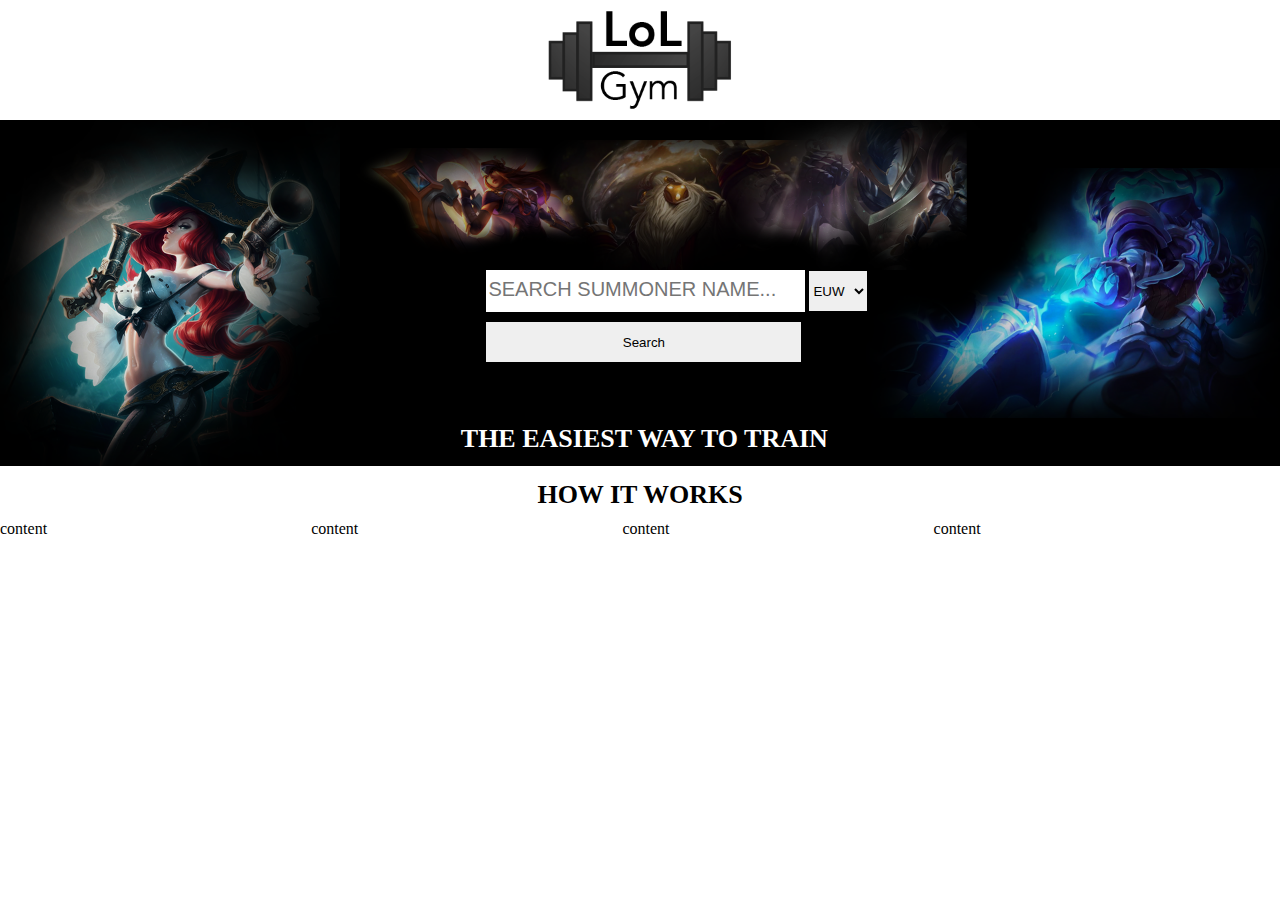
==== Iteration7/index.html @ 9754d8de "safety push before bed" ====
<!DOCTYPE html>
<html lang="en">
<head>
  <meta charset="utf-8">
  <title>Archie Riley</title>
  <meta name="description" content="">
  <meta name="author" content="">
  <meta name="viewport" content="width=device-width, initial-scale=1">
    <link rel="stylesheet" type="text/css" href="style.css">
  <script src="https://ajax.googleapis.com/ajax/libs/jquery/3.1.1/jquery.min.js"></script>
  <script src="script.js"></script>
</head>
<body onload="hide();">
    
<div class="logo">
    <img src="images/lolGymLogo.png" class="logoImg">
</div>

    
    <div id="imgContainer">
    <img src="images/banner2.png" class="bannerImg">
        
        <div id="inputContainer">
            <input id="userName"  placeholder="SEARCH SUMMONER NAME..."/>
                <select id="local">
                  <option value="ru">RU</option>
                  <option value="lan">LAN</option>
                  <option value="eune">EUNE</option>
                  <option value="oce">OCE</option>
                  <option value="tr">TR</option>
                  <option value="jp">JP</option>
                  <option value="kr">KR</option>
                  <option value="br">BR</option>
                  <option value="na">NA</option>
                  <option value="euw" selected="true">EUW</option>
                  <option value="las">LAS</option>
                </select><br/>
    
<input type="submit" value="Search" onclick="submitInfo();clearerror();"/>
    <span id="serverType"></span>
    <span id="sumName"></span>
    <span id="errors"></span>
            
        </div>
<div id="headingOne">
    <h1>THE EASIEST WAY TO TRAIN</h1>
</div>
    </div>
<div class="information">
<h2>HOW IT WORKS</h2>
    <div class="divider">
        content
    </div>
    
    <div class="divider">
        content
    </div>
    
    <div class="divider">
        content
    </div>
    
    <div class="divider">
        content
    </div>
    
</div>
   

    
<!--
    
    <div class="img-container">
                      <img src="images/uxperiments.png" id="ux">
                      <div class="uxbutton">
                      <p>hello</p>        
                      </div>
                  </div>
    
-->
<!--

-->
    
<br>
<br>
    
    <div id="stats">
    <div class="wrapper">
<span id="username"></span><p id="intro" style="display:none;">'s stats<br><br></p>

    <div class="summonerinfo">
    Summoner Level: <span id="sLevel"></span><br>
    Solo Rank: <span id="soloTier"></span><span id="soloDiv"></span><span id="soloLp"></span><br>
    Flex Rank: <span id="flexTier"></span><span id="flexDiv"></span><span id="flexLp"></span>
    </div>

<!--
<br>Output: <span id="output"></span>   
<br>Output two: <span id="outputtwo"></span>
-->
    <div class="winrate">
    Played: <span id="played"></span><br>
    Wins: <span id ="wins"></span><br>
    Losses: <span id="losses"></span><br>
    Winrate: <span id="winrate"></span><br>
    </div>
    
    <div class="kda">
    Average KDA: <span id="kills"></span><span id="deaths"></span><span id="assists"></span><br>
    Damage dealt/game: <span id="dmgD"></span><br>
    Damage taken/game: <span id="dmgT"></span>
    <br>
    </div>
    
    <div class="gold">
    CS/Game: <span id="cs"></span><br>
    Gold/Game: <span id="aGold"></span><br>
    Turrets/Game: <span id="turrets"></span>
    <br>
    </div>
        </div>
    
    <div class="wrapper">
<span id="playerTier"></span><p id="tierTitle" style="display:none;"> Average Stats<br><br></p>

    <div class="winrate">
    <br><br>
    <br><br>
    <br><br>
    Winrate: <span id="leagueWinrate"></span><br>
    </div>
    
    <div class="kda">
    Average KDA: <span id="leagueKills"></span><span id="leagueDeaths"></span><span id="leagueAssists"></span><br>
    Damage dealt/game: <span id="leagueDmgD"></span><br>
    Damage taken/game: <span id="leagueDmgT"></span>
    <br>
    </div>
    
    <div class="gold">
    CS/Game: <span id="leagueCs"></span><br>
    Gold/Game: <span id="leagueGold"></span><br>
    Turrets/Game: <span id="leagueTurrets"></span>
    <br>
    </div>
        </div>
    </div>
    <br>
    <input type="submit" value="Generate game plan" id="generateGamePlan" onClick="gamePlan();"/>

    <div class="plan">
        
        <div id = "winrateContent">
        <p>Winrate content</p>
        </div>

        <div id = "dmgDContent">
        <p>Damage dealt content</p>
        </div>

        <div id = "dmgTContent">
        <p>Damage taken content</p>
        </div>

        <div id = "csContent">
        <p>CS content</p>
        </div>

        <div id = "goldContent">
        <p>Gold content</p>
        </div>
        
        <div id = "killsContent">
        <p>Kills content</p>
        </div>
        
        <div id = "assistsContent">
        <p>Gold content</p>
        </div>
        
        <div id = "deathsContent">
        <p>Gold content</p>
        </div>
        
        <div id = "turretsContent">
        <p>Gold content</p>
        </div>
        
    </div>
    
    
   
    
    
    
    </body>
</html>
---- Iteration7/style.css ----
body {
    margin: 0px;
}

div {
    margin-top: 10px;
    margin-bottom: 10px;
}

.wrapper {
    width:300px;
    display: inline-block;
}

.logo {
    width:100%;
    height: auto;
}

.logoImg {
    display: block;
    margin-left: auto;
    margin-right: auto;
    height: 100px;
    width: auto;
}

.mainBanner {
    width: 100%;
    height: auto;
    
}

.banner {
    width: 100%;
    height: auto;
   
}


#imgContainer {
    position: relative;    
}

h1 {
    color: white;
    font-size: 26px;
}

h2 {
    color: black;
    font-size: 26px;
    text-align: center;
    margin: 0;
}

#inputContainer {
   position: absolute;
   top: 40%;
   left: 38%;
}

#headingOne {
   position: absolute;
   top: 79%;
   left: 36%;
}

.bannerImg {
    width: 100%;
    height: auto;
}

input {
    width: 315px;
    height: 40px;
    border: none;
    margin-bottom: 10px;
}

select {
    height: 40px;
    border: none;
    border-radius: 0px;
}

::-webkit-input-placeholder { /* Chrome/Opera/Safari */
  font-size: 20px;

}

.information {
    width: 100%;
    height: auto;
}

.divider {
    height: auto;
    width: 24%;
    display: inline-block;
}
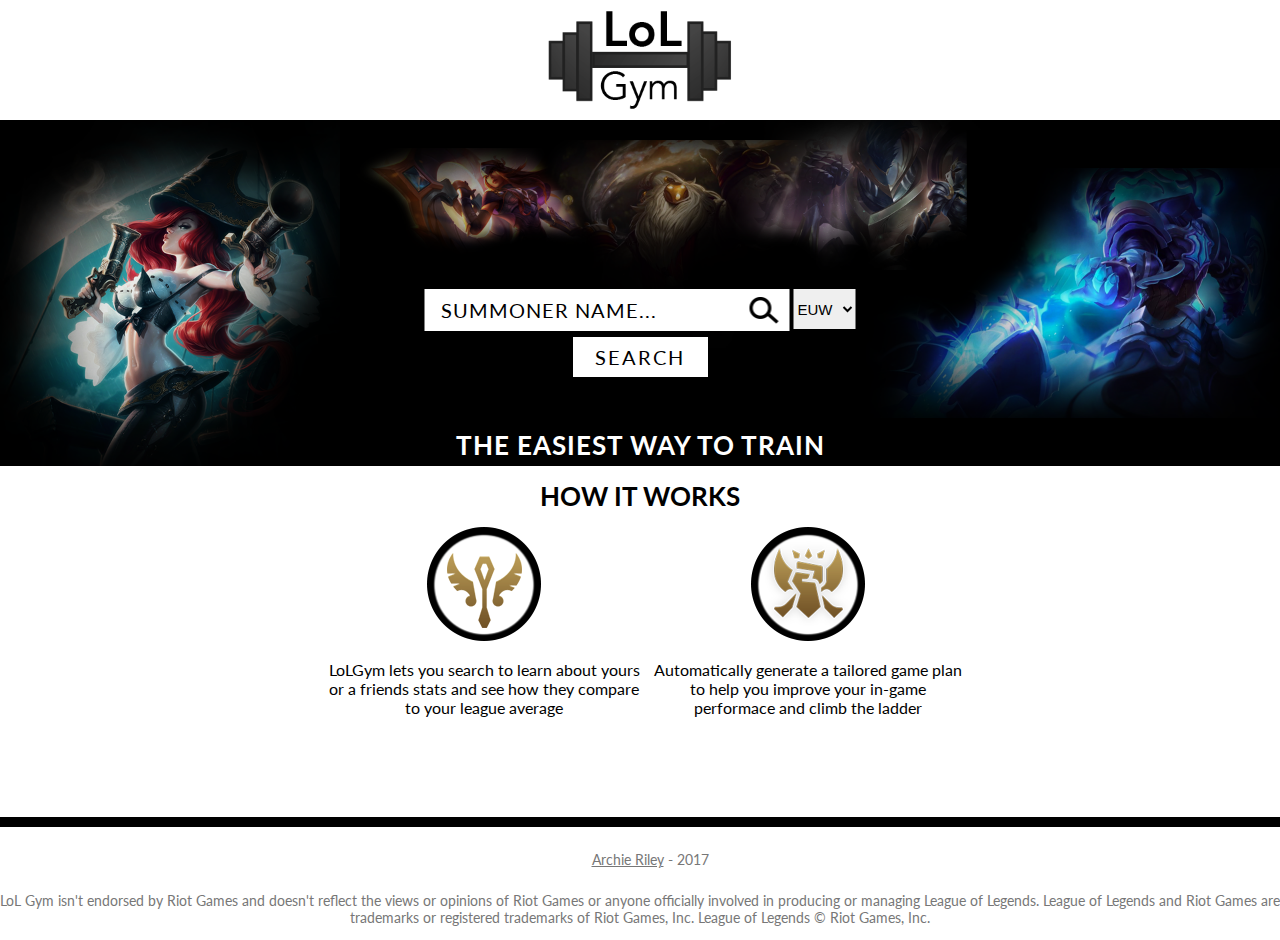
==== commit e5f01fa7: "front end almost finished for homepage" ====
--- a/Iteration7/index.html
+++ b/Iteration7/index.html
@@ -9,6 +9,8 @@
     <link rel="stylesheet" type="text/css" href="style.css">
   <script src="https://ajax.googleapis.com/ajax/libs/jquery/3.1.1/jquery.min.js"></script>
   <script src="script.js"></script>
+    <link href="https://fonts.googleapis.com/css?family=Lato" rel="stylesheet">
+
 </head>
 <body onload="hide();">
     
@@ -21,7 +23,7 @@
     <img src="images/banner2.png" class="bannerImg">
         
         <div id="inputContainer">
-            <input id="userName"  placeholder="SEARCH SUMMONER NAME..."/>
+            <input type="searchBar" id="userName"  placeholder=" SUMMONER NAME..."/>
                 <select id="local">
                   <option value="ru">RU</option>
                   <option value="lan">LAN</option>
@@ -36,7 +38,7 @@
                   <option value="las">LAS</option>
                 </select><br/>
     
-<input type="submit" value="Search" onclick="submitInfo();clearerror();"/>
+<input type="submit" value="SEARCH" onclick="submitInfo();clearerror();"/>
     <span id="serverType"></span>
     <span id="sumName"></span>
     <span id="errors"></span>
@@ -48,25 +50,34 @@
     </div>
 <div class="information">
 <h2>HOW IT WORKS</h2>
-    <div class="divider">
-        content
-    </div>
-    
-    <div class="divider">
-        content
-    </div>
-    
-    <div class="divider">
-        content
-    </div>
-    
-    <div class="divider">
-        content
-    </div>
+    <div class="divider"> 
+    </div>
+    
+    <div class="divider">
+        <img src="images/supportIcon.png" class="icon">
+    </div>
+    
+    <div class="divider">
+        <img src="images/fighterIcon.png" class="icon">
+    </div>
+    
+    <div class="divider">
+    </div>
+    
+    <div class="divider">
+        <p class="infoText">LoLGym lets you search to learn about yours or a friends stats and see how they compare to your league average</p>
+    </div>
+    
+    <div class="divider">
+       <p class="infoText">Automatically generate a tailored game plan to help you improve your in-game performace and climb the ladder</p>
+    </div>
+    
+    
     
 </div>
-   
-
+
+
+<!--<div class="pageTwo" style="display: none;">-->
     
 <!--
     
@@ -77,7 +88,6 @@
                       </div>
                   </div>
     
--->
 <!--
 
 -->
@@ -189,10 +199,23 @@
         
     </div>
     
+    <div class="bar">
+    </div>
+    <div class="footer">
+        <p class="footerText">
+        <a class="footerText" href="https://litten15.github.io/port/">Archie Riley</a>
+        - 2017</p>
+    </div>
+        <p class="footerText">
+        LoL Gym isn't endorsed by Riot Games and doesn't reflect the views or opinions of Riot Games or anyone officially involved in producing or managing League of Legends. League of Legends and Riot Games are trademarks or registered trademarks of Riot Games, Inc. League of Legends © Riot Games, Inc.
+        </p>
+    
+    
+
     
    
     
     
-    
+
     </body>
 </html>
--- a/Iteration7/style.css
+++ b/Iteration7/style.css
@@ -45,6 +45,9 @@
 h1 {
     color: white;
     font-size: 26px;
+    font-family: 'Lato', sans-serif;
+     letter-spacing: 1px;
+
 }
 
 h2 {
@@ -52,18 +55,28 @@
     font-size: 26px;
     text-align: center;
     margin: 0;
+    font-family: 'Lato', sans-serif;
+
 }
 
 #inputContainer {
    position: absolute;
-   top: 40%;
-   left: 38%;
+    top: 60%;
+    left: 50%;
+    margin-right: -50%;
+    transform: translate(-50%, -50%);
 }
 
 #headingOne {
    position: absolute;
+/*
    top: 79%;
    left: 36%;
+*/
+    top: 90%;
+    left: 50%;
+    margin-right: -50%;
+    transform: translate(-50%, -50%);
 }
 
 .bannerImg {
@@ -72,7 +85,7 @@
 }
 
 input {
-    width: 315px;
+    
     height: 40px;
     border: none;
     margin-bottom: 10px;
@@ -82,10 +95,16 @@
     height: 40px;
     border: none;
     border-radius: 0px;
+    font-size: 15px;
+    vertical-align: top;
 }
 
 ::-webkit-input-placeholder { /* Chrome/Opera/Safari */
   font-size: 20px;
+    font-family: 'Lato', sans-serif;
+    align-content: center;
+    letter-spacing: 1px;
+    color: black;
 
 }
 
@@ -96,7 +115,71 @@
 
 .divider {
     height: auto;
-    width: 24%;
+    width: 25%;
     display: inline-block;
 }
 
+.infoText {
+    text-align: center;
+    margin-top: -10px;
+    font-family: 'Lato', sans-serif;
+    vertical-align: top;
+}
+
+.icon {
+    display: block;
+    margin-right: auto;
+    margin-left: auto;
+}
+
+input[type=searchBar] {
+    background-image: url('images/searchicon.png');
+    background-position: 325px 8px; 
+    background-repeat: no-repeat;
+    padding-right: 40px;
+    width: 315px;
+    font-family: 'Lato', sans-serif;
+    font-size: 20px;
+    padding-left: 10px;
+}
+
+input[type=submit] {
+    position: relative;
+    top: 60%;
+    left: 50%;
+    margin-right: -50%;
+    transform: translate(-50%, -10%);
+    width: 135px;
+    background-color: white;
+    font-family: 'Lato', sans-serif;
+    font-size: 20px;
+    letter-spacing: 2px;
+}
+
+.bar {
+    width: 100%;
+    height: 10px;
+    background-color: black;
+}
+
+.footer {
+    width: 100%;
+    margin: 0;
+    padding: 0;
+    margin-left: 10px;
+}
+
+.plan {
+    margin-top:0px;
+    margin-bottom: 0px;
+}
+
+.footerText {
+    color: #777777;
+    font-family: "Lato", sans-serif;
+    font-size: 14px;
+    padding-top: 10px;
+    padding-bottom: 0px;
+    text-align: center;
+    
+}
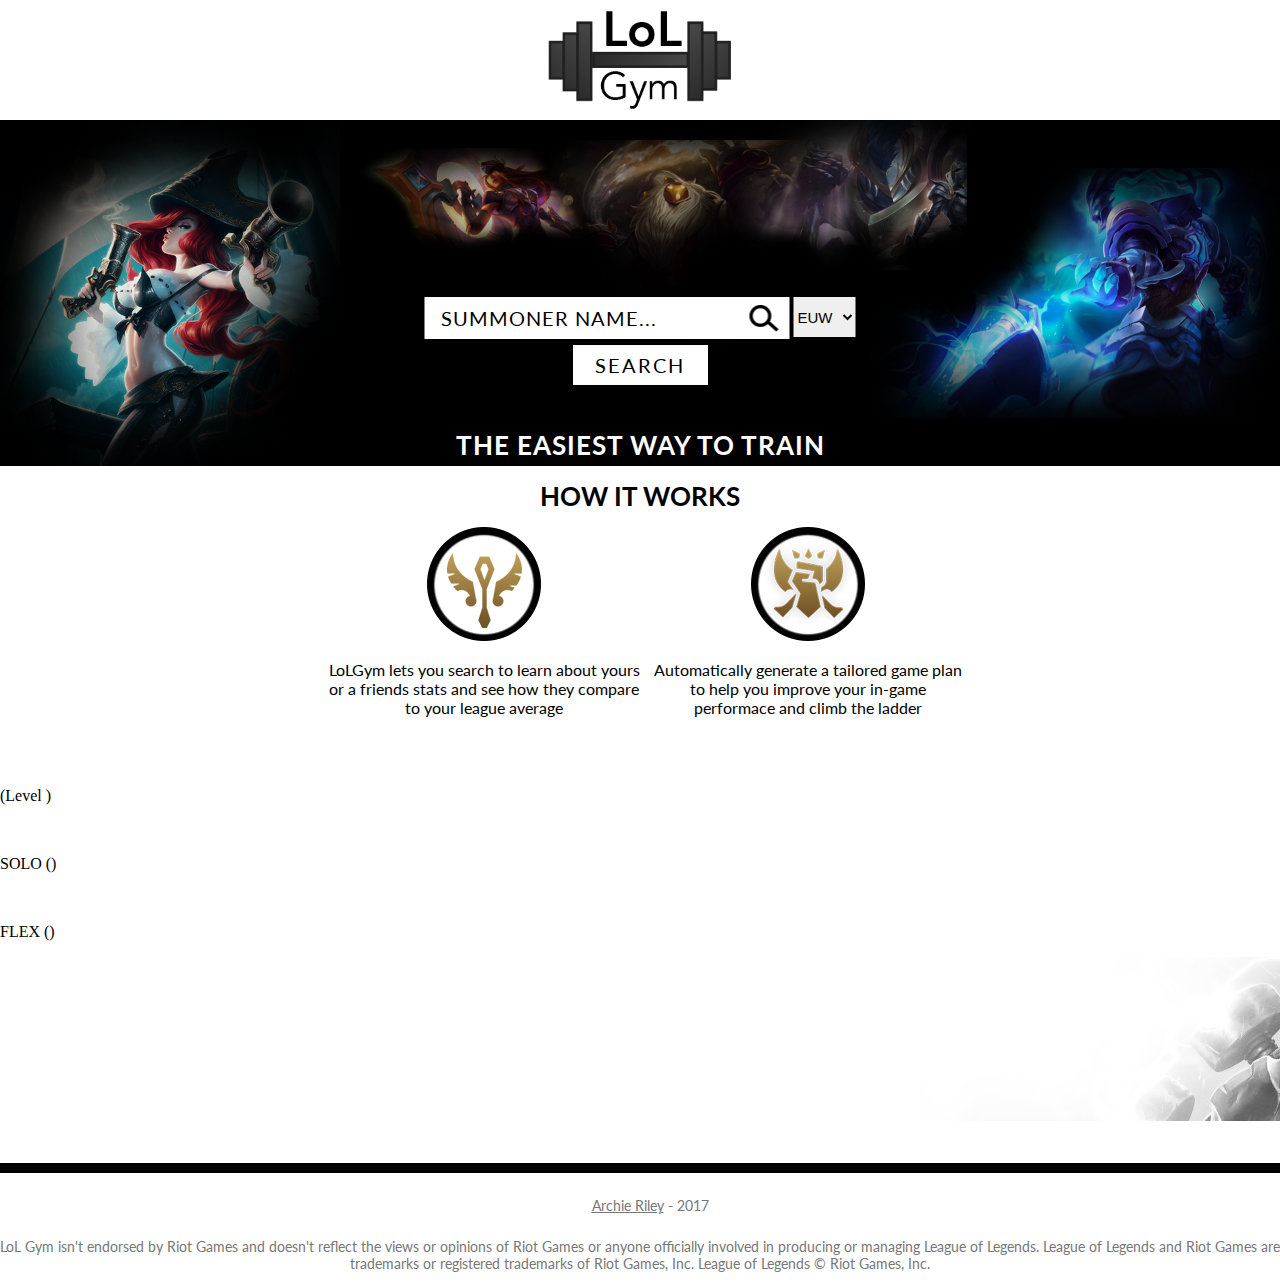
==== commit 18105c6b: "done another page" ====
--- a/Iteration7/index.html
+++ b/Iteration7/index.html
@@ -13,16 +13,18 @@
 
 </head>
 <body onload="hide();">
+    <div class="planWrapper">
     
 <div class="logo">
-    <img src="images/lolGymLogo.png" class="logoImg">
+    <img src="images/lolGymLogo.png" class="logoImg" id="logoImg">
 </div>
 
-    
+    <div id="pageOne">
     <div id="imgContainer">
     <img src="images/banner2.png" class="bannerImg">
         
         <div id="inputContainer">
+            <p id="errors" class="errors"></p>
             <input type="searchBar" id="userName"  placeholder=" SUMMONER NAME..."/>
                 <select id="local">
                   <option value="ru">RU</option>
@@ -41,7 +43,7 @@
 <input type="submit" value="SEARCH" onclick="submitInfo();clearerror();"/>
     <span id="serverType"></span>
     <span id="sumName"></span>
-    <span id="errors"></span>
+    
             
         </div>
 <div id="headingOne">
@@ -76,28 +78,39 @@
     
 </div>
 
-
-<!--<div class="pageTwo" style="display: none;">-->
-    
-<!--
-    
-    <div class="img-container">
-                      <img src="images/uxperiments.png" id="ux">
-                      <div class="uxbutton">
-                      <p>hello</p>        
-                      </div>
-                  </div>
-    
-<!--
-
--->
-    
-<br>
-<br>
-    
+    </div>
+
+    <br>
+    
+    <div id="pageTwo">
+        <div class="topBar">
+            <div class="topBarContainer">
+        <div class="fiths">
+            
+        </div>
+            
+        <div class="fiths">
+            <span id="username" class="title"></span>
+            <p class="subTitle">(Level <span id="sLevel"></span>)</p>
+            <img id="soloRankIcon" src="" class="rankIcons">
+            <p class="rankText">SOLO <span id="soloTier"></span><span id="soloDiv"></span>(<span id="soloLp"></span>)</p>
+            
+        </div>
+                       
+        <div class="fiths">
+            <img id="flexRankIcon" src="" class="rankIcons">
+            <p class="rankText">FLEX <span id="flexTier"></span><span id="flexDiv"></span>(<span id="flexLp"></span>)</p>
+        </div>
+            
+    
+       <img src="images/blitzBanner.png" class="blitzBanner">
+       
+            
+        </div>
+            </div>
     <div id="stats">
     <div class="wrapper">
-<span id="username"></span><p id="intro" style="display:none;">'s stats<br><br></p>
+<span id="username"></span><p id="intro" style="display:none;"></p>
 
     <div class="summonerinfo">
     Summoner Level: <span id="sLevel"></span><br>
@@ -157,8 +170,11 @@
         </div>
     </div>
     <br>
-    <input type="submit" value="Generate game plan" id="generateGamePlan" onClick="gamePlan();"/>
-
+    <input type="button" value="CREATE TRAINING PLAN" id="generateGamePlan" onClick="gamePlan();"/>
+    </div>
+        <div class="planPage">
+        
+  
     <div class="plan">
         
         <div id = "winrateContent">
@@ -215,7 +231,7 @@
     
    
     
-    
-
+      
+        </div></div>
     </body>
 </html>
